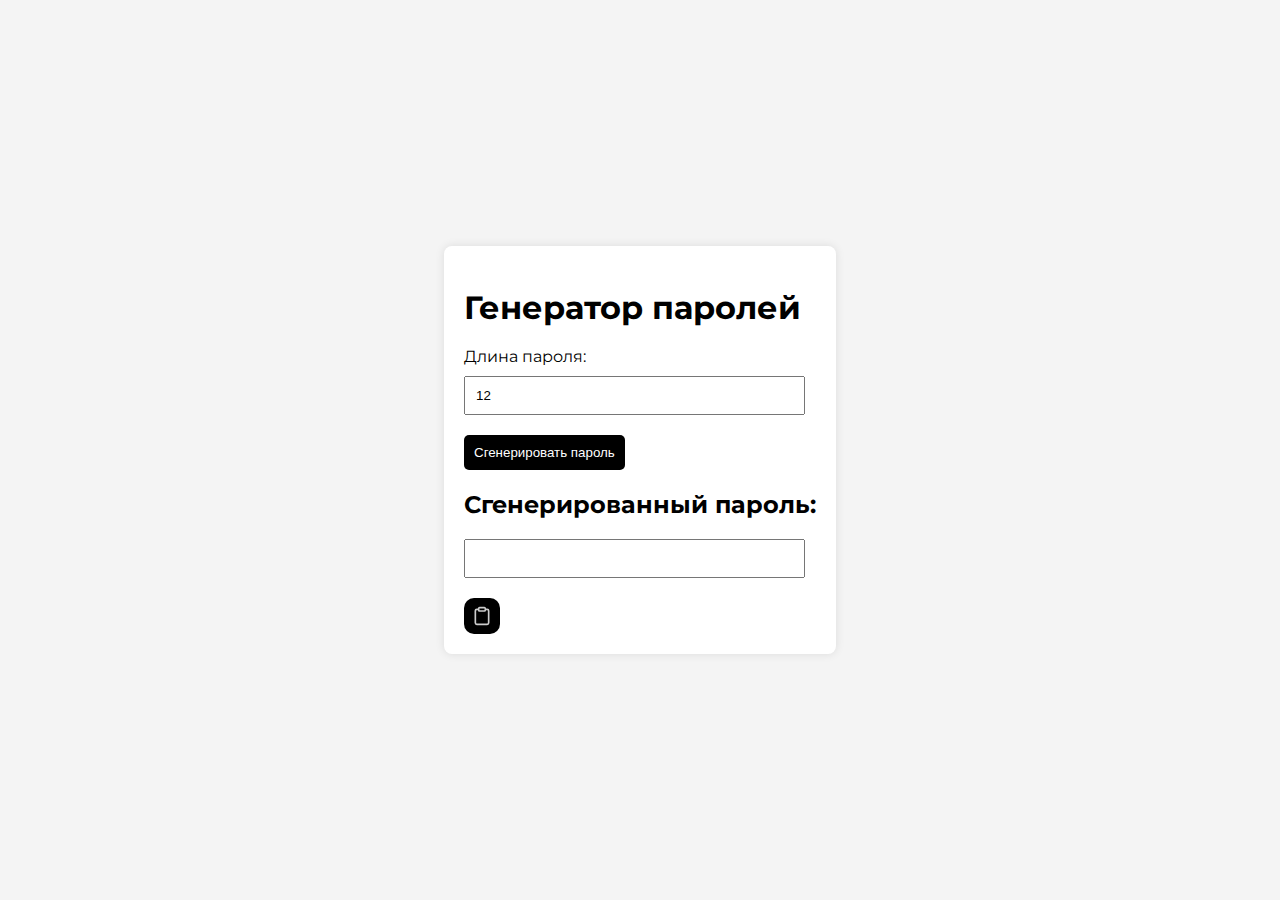
==== index.html @ ba570496 "first commit" ====
<!DOCTYPE html>
<html lang="ru">
<head>
    <meta charset="UTF-8">
    <meta name="viewport" content="width=device-width, initial-scale=1.0">
    <!-- Google Fonts -->
    <link rel="preconnect" href="https://fonts.googleapis.com">
    <link rel="preconnect" href="https://fonts.gstatic.com" crossorigin>
    <link href="https://fonts.googleapis.com/css2?family=Manrope:wght@200..800&family=Montserrat:ital,wght@0,100..900;1,100..900&display=swap" rel="stylesheet">
    <!-- Link CSS -->
    <link rel="stylesheet" href="./style/style.css">
    <!-- Web-site icon -->
    <link rel="web-site icon" type="png" href="./img/logo.png">
    <title>Генератор паролей</title>
</head>
<body>
    <div class="container">
        <h1>Генератор паролей</h1>
        <label for="length">Длина пароля:</label>
        <input type="number" id="length" value="12" min="1" max="100">
        
        <button id="generate">Сгенерировать пароль</button>
        
        <h2>Сгенерированный пароль:</h2>
        <input type="text" id="password" readonly>
        
        <button class="copy" id="copy">
            <span data-text-initial="Скопировать в буфер" data-text-end="Скопировано!" class="tooltip">Скопировать в буфер</span>
            <span>
                <svg xml:space="preserve" style="enable-background:new 0 0 512 512" viewBox="0 0 6.35 6.35" y="0" x="0" height="20" width="20" xmlns:xlink="http://www.w3.org/2000/svg" class="clipboard">
                    <g>
                        <path fill="currentColor" d="M2.43.265c-.3 0-.548.236-.573.53h-.328a.74.74 0 0 0-.735.734v3.822a.74.74 0 0 0 .735.734H4.82a.74.74 0 0 0 .735-.734V1.529a.74.74 0 0 0-.735-.735h-.328a.58.58 0 0 0-.573-.53zm0 .529h1.49c.032 0 .049.017.049.049v.431c0 .032-.017.049-.049.049H2.43c-.032 0-.05-.017-.05-.049V.843c0-.032.018-.05.05-.05zm-.901.53h.328c.026.292.274.528.573.528h1.49a.58.58 0 0 0 .573-.529h.328a.2.2 0 0 1 .206.206v3.822a.2.2 0 0 1-.206.205H1.53a.2.2 0 0 1-.206-.205V1.529a.2.2 0 0 1 .206-.206z"></path>
                    </g>
                </svg>
            </span>
        </button>
    </div>

    <script src="./script/script.js"></script>
</body>
</html>
---- style/style.css ----
body {
  font-family: 'Montserrat', sans-serif;
  background-color: #f4f4f4;
  display: flex;
  justify-content: center;
  align-items: center;
  height: 100vh;
  margin: 0;
}

.container {
  background: white;
  padding: 20px;
  border-radius: 8px;
  box-shadow: 0 0 10px rgba(0, 0, 0, 0.1);
}

h1 {
  margin-bottom: 20px;
}

label {
  display: block;
  margin-bottom: 10px;
}

input[type="number"],
input[type="text"] {
  width: 90%;
  padding: 10px;
  margin-bottom: 20px;
}

button {
  padding: 10px;
  background-color: #000000;
  color: white;
  border: none;
  border-radius: 5px;
  cursor: pointer;
}

button:hover {
  box-shadow: 0 4px 8px rgba(0, 0, 0, 0.2);
}


.copy {
  --button-bg: #000000;
  --button-hover-bg: #000000;
  --button-text-color: #CCCCCC;
  --button-hover-text-color: #ffffff;
  --button-border-radius: 10px;
  --button-diameter: 36px;
  --button-outline-width: 1px;
  --button-outline-color: rgb(255, 255, 255);  
  --tooltip-bg: #f4f3f3;
  --toolptip-border-radius: 4px;
  --tooltip-font-family: Montserrat, monospace;
  --tooltip-font-size: 12px;
  --tootip-text-color: rgb(50, 50, 50);
  --tooltip-padding-x: 7px;
  --tooltip-padding-y: 7px;
  --tooltip-offset: 8px;
}
  
.copy {
  box-sizing: border-box;
  width: var(--button-diameter);
  height: var(--button-diameter);
  border-radius: var(--button-border-radius);
  background-color: var(--button-bg);
  color: var(--button-text-color);
  border: none;
  cursor: pointer;
  position: relative;
  outline: none;
}
  
.tooltip {
  position: absolute;
  opacity: 0;
  visibility: 0;
  top: 0;
  left: 50%;
  transform: translateX(-50%);
  white-space: nowrap;
  font: var(--tooltip-font-size) var(--tooltip-font-family);
  color: var(--tootip-text-color);
  background: var(--tooltip-bg);
  padding: var(--tooltip-padding-y) var(--tooltip-padding-x);
  border-radius: var(--toolptip-border-radius);
  pointer-events: none;
  transition: all var(--tooltip-transition-duration) cubic-bezier(0.68, -0.55, 0.265, 1.55);
}
  
.tooltip::before {
  content: attr(data-text-initial);
}
  
.tooltip::after {
  content: "";
  position: absolute;
  bottom: calc(var(--tooltip-padding-y) / 2 * -1);
  width: var(--tooltip-padding-y);
  height: var(--tooltip-padding-y);
  background: inherit;
  left: 50%;
  transform: translateX(-50%) rotate(45deg);
  z-index: -999;
  pointer-events: none;
}
  
.copy svg {
  position: absolute;
  top: 50%;
  left: 50%;
  transform: translate(-50%, -50%);
}
  
.checkmark {
  display: none;
}
  

.copy:hover .tooltip,
.copy:focus:not(:focus-visible) .tooltip {
  opacity: 1;
  visibility: visible;
  top: calc((100% + var(--tooltip-offset)) * -1);
}
  
.copy:focus:not(:focus-visible) .tooltip::before {
  content: attr(data-text-end);
}
  
.copy:focus:not(:focus-visible) .clipboard {
  display: none;
}

.copy:focus:not(:focus-visible) .checkmark {
  display: block;
}
  
.copy:hover,
.copy:focus {
  background-color: var(--button-hover-bg);
}
  
.copy:active {
  outline: var(--button-outline-width) solid var(--button-outline-color);
}
  
.copy:hover svg {
 color: var(--button-hover-text-color);
}
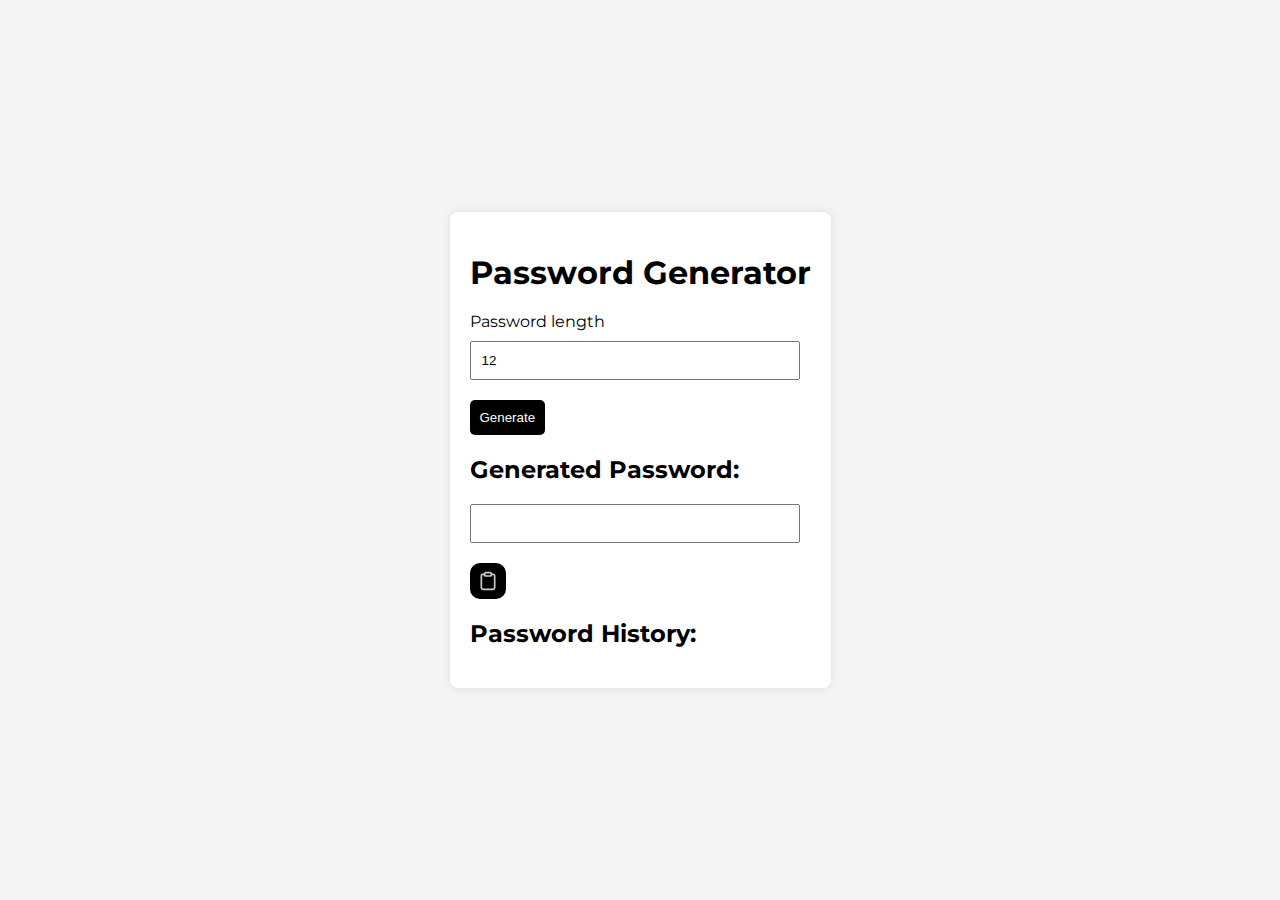
==== commit f9b9bfc8: "Change: Password History, Delete history, translate to English language" ====
--- a/index.html
+++ b/index.html
@@ -10,22 +10,23 @@
     <!-- Link CSS -->
     <link rel="stylesheet" href="./style/style.css">
     <!-- Web-site icon -->
-    <link rel="web-site icon" type="png" href="./img/logo.png">
-    <title>Генератор паролей</title>
+    <link rel="icon" type="image/png" href="./img/logo.png">
+    <title>Password Generator</title>
 </head>
 <body>
+
     <div class="container">
-        <h1>Генератор паролей</h1>
-        <label for="length">Длина пароля:</label>
+        <h1>Password Generator</h1>
+        <label for="length">Password length</label>
         <input type="number" id="length" value="12" min="1" max="100">
         
-        <button id="generate">Сгенерировать пароль</button>
+        <button id="generate">Generate</button>
         
-        <h2>Сгенерированный пароль:</h2>
+        <h2>Generated Password:</h2>
         <input type="text" id="password" readonly>
         
         <button class="copy" id="copy">
-            <span data-text-initial="Скопировать в буфер" data-text-end="Скопировано!" class="tooltip">Скопировать в буфер</span>
+            <span class="tooltip">Copied!</span>
             <span>
                 <svg xml:space="preserve" style="enable-background:new 0 0 512 512" viewBox="0 0 6.35 6.35" y="0" x="0" height="20" width="20" xmlns:xlink="http://www.w3.org/2000/svg" class="clipboard">
                     <g>
@@ -34,7 +35,10 @@
                 </svg>
             </span>
         </button>
-    </div>
+
+        <h2>Password History:</h2>
+        <ul id="password-history"></ul>
+
 
     <script src="./script/script.js"></script>
 </body>
--- a/style/style.css
+++ b/style/style.css
@@ -154,3 +154,13 @@
 .copy:hover svg {
  color: var(--button-hover-text-color);
 }
+
+.delete-button {
+  margin: 9px;
+  background-color: red;
+  color: white;
+  padding: 10px 15px; /* Добавляем отступы для кнопки */
+  border: none; /* Убираем стандартную рамку */
+  border-radius: 5px; /* Закругляем углы кнопки */
+  cursor: pointer; /* Меняем курсор при наведении */
+}
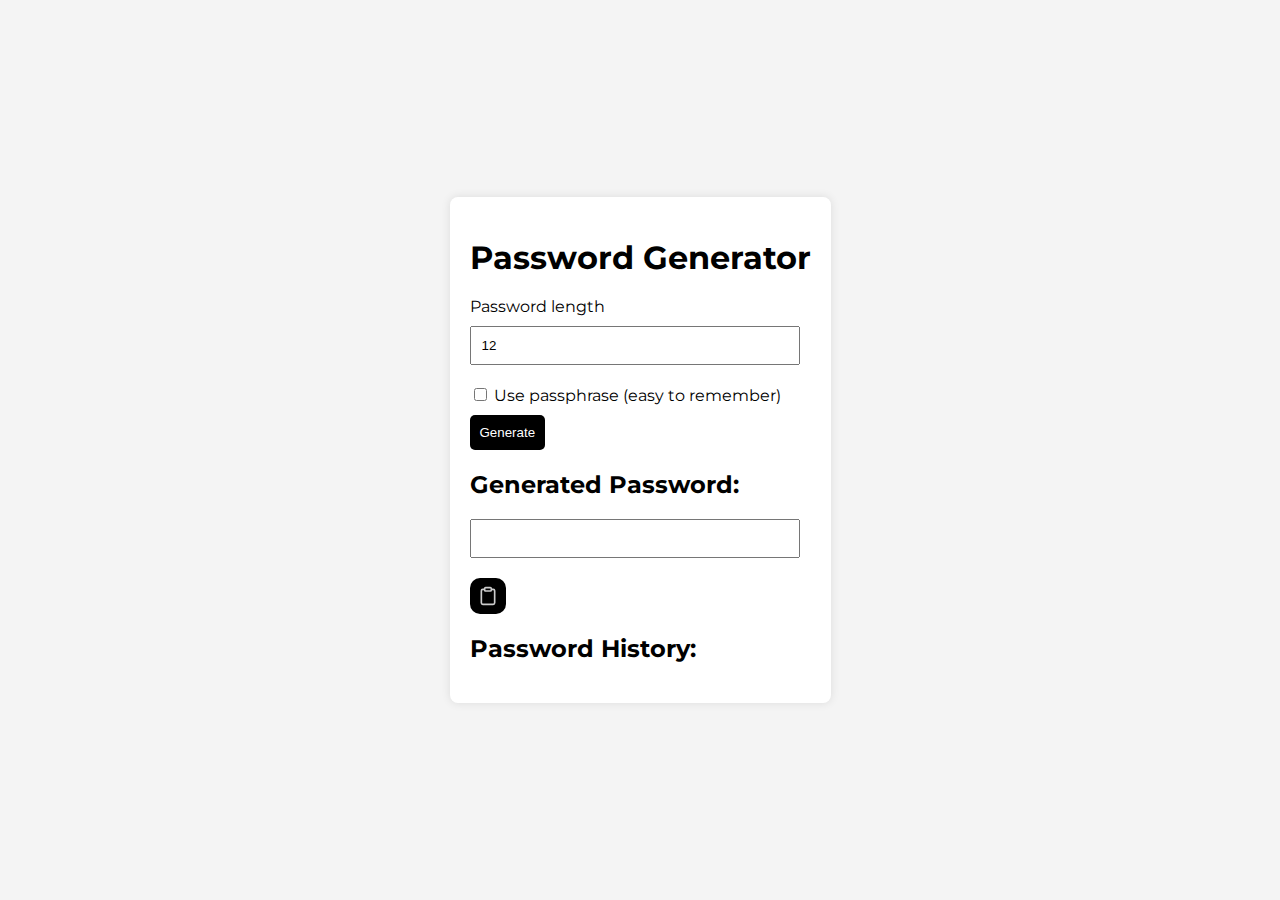
==== commit 93391121: "Update: Password from phrases, added error design for incorrect password length" ====
--- a/index.html
+++ b/index.html
@@ -10,16 +10,21 @@
     <!-- Link CSS -->
     <link rel="stylesheet" href="./style/style.css">
     <!-- Web-site icon -->
-    <link rel="icon" type="image/png" href="./img/logo.png">
+    <link rel="web-site icon" type="png" href="./img/logo.png">
     <title>Password Generator</title>
 </head>
 <body>
 
     <div class="container">
+        <div id="error-message" class="hidden">Please enter a valid password length.</div>  
         <h1>Password Generator</h1>
-        <label for="length">Password length</label>
+        <label for="length">Password length</label>        
         <input type="number" id="length" value="12" min="1" max="100">
-        
+        <label>
+            <input type="checkbox" id="phrase-mode">
+            Use passphrase (easy to remember)
+        </label>
+
         <button id="generate">Generate</button>
         
         <h2>Generated Password:</h2>
--- a/style/style.css
+++ b/style/style.css
@@ -156,11 +156,37 @@
 }
 
 .delete-button {
-  margin: 9px;
-  background-color: red;
+  margin-left: 10px;
+  padding: 4px 10px;
+  background: rgb(0, 0, 0);
   color: white;
-  padding: 10px 15px; /* Добавляем отступы для кнопки */
-  border: none; /* Убираем стандартную рамку */
-  border-radius: 5px; /* Закругляем углы кнопки */
-  cursor: pointer; /* Меняем курсор при наведении */
+  border: none;
+  cursor: pointer;
+  border-radius: 5px;
 }
+
+.tooltip {
+  opacity: 0;
+  transition: opacity 0.3s ease;
+}
+
+#error-message {
+  display: none;
+  background: #ff4d4d;
+  color: white;
+  padding: 10px;
+  border-radius: 5px;
+  margin-top: 10px;
+  text-align: center;
+  font-weight: bold;
+}
+
+#error-message.show {
+  display: block;
+  animation: fadeIn 0.5s ease-in-out;
+}
+
+@keyframes fadeIn {
+  from { opacity: 0; transform: translateY(-5px); }
+  to { opacity: 1; transform: translateY(0); }
+}
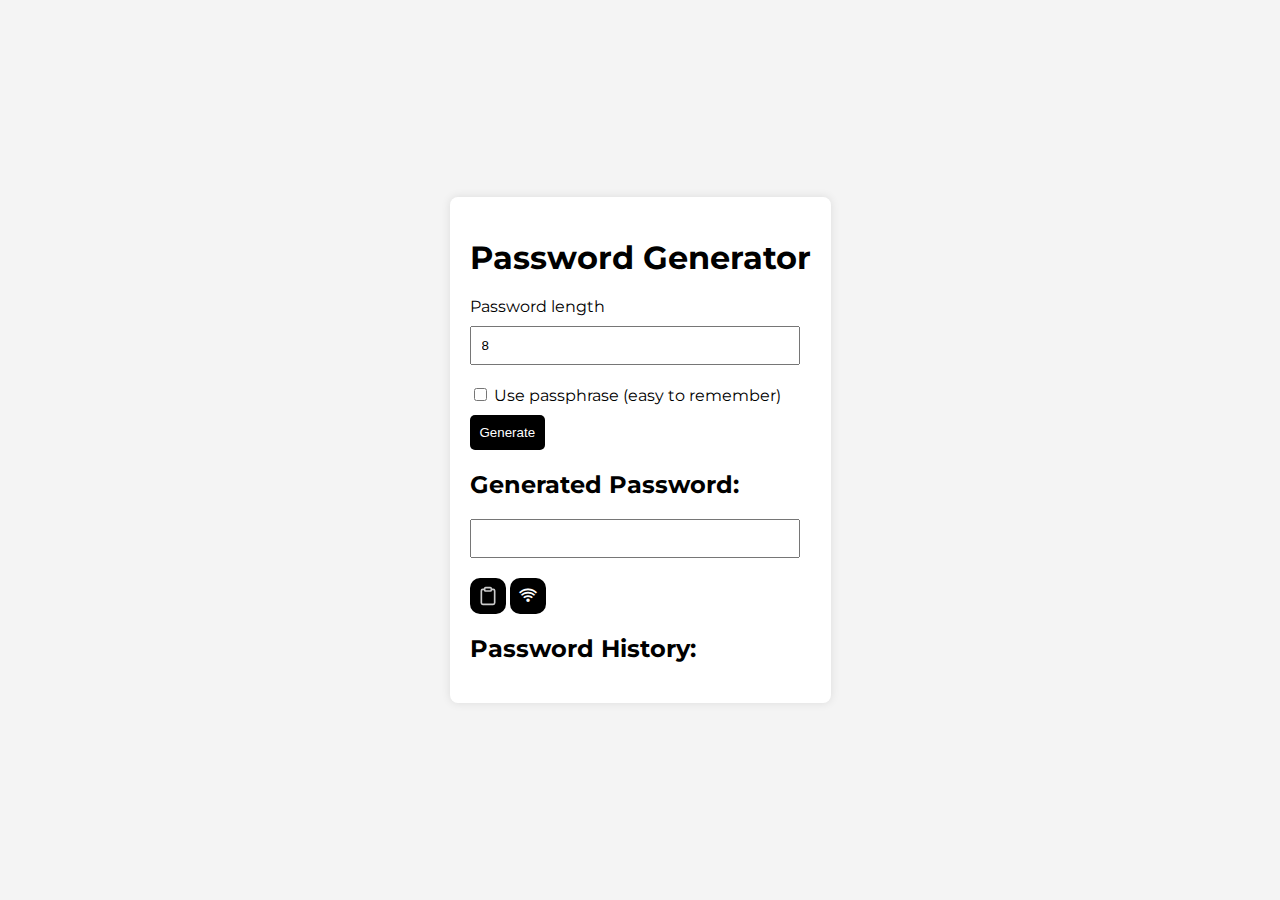
==== commit d32e84ae: "Update. Added a feature for generating passwords for WiFi networks, along with a QR code for quick c" ====
--- a/index.html
+++ b/index.html
@@ -7,10 +7,12 @@
     <link rel="preconnect" href="https://fonts.googleapis.com">
     <link rel="preconnect" href="https://fonts.gstatic.com" crossorigin>
     <link href="https://fonts.googleapis.com/css2?family=Manrope:wght@200..800&family=Montserrat:ital,wght@0,100..900;1,100..900&display=swap" rel="stylesheet">
+    <!-- Boxicons -->
+    <link href='https://unpkg.com/boxicons@2.1.4/css/boxicons.min.css' rel='stylesheet'>
     <!-- Link CSS -->
     <link rel="stylesheet" href="./style/style.css">
     <!-- Web-site icon -->
-    <link rel="web-site icon" type="png" href="./img/logo.png">
+    <link rel="icon" type="png" href="/img/logotype.png">
     <title>Password Generator</title>
 </head>
 <body>
@@ -19,7 +21,7 @@
         <div id="error-message" class="hidden">Please enter a valid password length.</div>  
         <h1>Password Generator</h1>
         <label for="length">Password length</label>        
-        <input type="number" id="length" value="12" min="1" max="100">
+        <input type="number" id="length" value="8" min="1" max="50">
         <label>
             <input type="checkbox" id="phrase-mode">
             Use passphrase (easy to remember)
@@ -31,7 +33,6 @@
         <input type="text" id="password" readonly>
         
         <button class="copy" id="copy">
-            <span class="tooltip">Copied!</span>
             <span>
                 <svg xml:space="preserve" style="enable-background:new 0 0 512 512" viewBox="0 0 6.35 6.35" y="0" x="0" height="20" width="20" xmlns:xlink="http://www.w3.org/2000/svg" class="clipboard">
                     <g>
@@ -41,10 +42,14 @@
             </span>
         </button>
 
+        <button class="wifi-button">
+            <a href="./wifi-generator/wifi.html"><i class='bx bx-wifi'></i></a>
+        </button>
+
         <h2>Password History:</h2>
         <ul id="password-history"></ul>
 
 
     <script src="./script/script.js"></script>
 </body>
-</html>
+</html>--- a/style/style.css
+++ b/style/style.css
@@ -1,6 +1,24 @@
+:root {
+  --font-family: 'Montserrat', sans-serif;
+  --background-color: #f4f4f4;
+  --white: white;
+  --black: #000000;
+  --gray: #CCCCCC;
+  --light-gray: #f4f3f3;
+  --red: #ff4d4d;
+  --shadow: 0 0 10px rgba(0, 0, 0, 0.1);
+  --border-radius: 8px;
+  --button-hover-shadow: 0 4px 8px rgba(0, 0, 0, 0.2);
+  --button-diameter: 36px;
+  --button-border-radius: 10px;
+  --tooltip-font-size: 12px;
+  --tooltip-padding: 7px;
+  --tooltip-offset: 8px;
+}
+
 body {
-  font-family: 'Montserrat', sans-serif;
-  background-color: #f4f4f4;
+  font-family: var(--font-family);
+  background-color: var(--background-color);
   display: flex;
   justify-content: center;
   align-items: center;
@@ -9,10 +27,10 @@
 }
 
 .container {
-  background: white;
+  background: var(--white);
   padding: 20px;
-  border-radius: 8px;
-  box-shadow: 0 0 10px rgba(0, 0, 0, 0.1);
+  border-radius: var(--border-radius);
+  box-shadow: var(--shadow);
 }
 
 h1 {
@@ -33,37 +51,27 @@
 
 button {
   padding: 10px;
-  background-color: #000000;
-  color: white;
+  background-color: var(--black);
+  color: var(--white);
   border: none;
   border-radius: 5px;
   cursor: pointer;
 }
 
 button:hover {
-  box-shadow: 0 4px 8px rgba(0, 0, 0, 0.2);
+  box-shadow: var(--button-hover-shadow);
 }
 
+.copy {
+  --button-bg: var(--black);
+  --button-hover-bg: var(--black);
+  --button-text-color: var(--gray);
+  --button-hover-text-color: var(--white);
+  --button-outline-color: var(--white);
+  --tooltip-bg: var(--light-gray);
+  --tootip-text-color: rgb(50, 50, 50);
+}
 
-.copy {
-  --button-bg: #000000;
-  --button-hover-bg: #000000;
-  --button-text-color: #CCCCCC;
-  --button-hover-text-color: #ffffff;
-  --button-border-radius: 10px;
-  --button-diameter: 36px;
-  --button-outline-width: 1px;
-  --button-outline-color: rgb(255, 255, 255);  
-  --tooltip-bg: #f4f3f3;
-  --toolptip-border-radius: 4px;
-  --tooltip-font-family: Montserrat, monospace;
-  --tooltip-font-size: 12px;
-  --tootip-text-color: rgb(50, 50, 50);
-  --tooltip-padding-x: 7px;
-  --tooltip-padding-y: 7px;
-  --tooltip-offset: 8px;
-}
-  
 .copy {
   box-sizing: border-box;
   width: var(--button-diameter);
@@ -76,106 +84,54 @@
   position: relative;
   outline: none;
 }
-  
-.tooltip {
-  position: absolute;
-  opacity: 0;
-  visibility: 0;
-  top: 0;
-  left: 50%;
-  transform: translateX(-50%);
-  white-space: nowrap;
-  font: var(--tooltip-font-size) var(--tooltip-font-family);
-  color: var(--tootip-text-color);
-  background: var(--tooltip-bg);
-  padding: var(--tooltip-padding-y) var(--tooltip-padding-x);
-  border-radius: var(--toolptip-border-radius);
-  pointer-events: none;
-  transition: all var(--tooltip-transition-duration) cubic-bezier(0.68, -0.55, 0.265, 1.55);
-}
-  
-.tooltip::before {
-  content: attr(data-text-initial);
-}
-  
-.tooltip::after {
-  content: "";
-  position: absolute;
-  bottom: calc(var(--tooltip-padding-y) / 2 * -1);
-  width: var(--tooltip-padding-y);
-  height: var(--tooltip-padding-y);
-  background: inherit;
-  left: 50%;
-  transform: translateX(-50%) rotate(45deg);
-  z-index: -999;
-  pointer-events: none;
-}
-  
+
 .copy svg {
   position: absolute;
   top: 50%;
   left: 50%;
   transform: translate(-50%, -50%);
+  transition: opacity 0.3s ease;
 }
-  
+
 .checkmark {
   display: none;
-}
-  
-
-.copy:hover .tooltip,
-.copy:focus:not(:focus-visible) .tooltip {
-  opacity: 1;
-  visibility: visible;
-  top: calc((100% + var(--tooltip-offset)) * -1);
-}
-  
-.copy:focus:not(:focus-visible) .tooltip::before {
-  content: attr(data-text-end);
-}
-  
-.copy:focus:not(:focus-visible) .clipboard {
-  display: none;
+  opacity: 0;
+  transition: opacity 0.3s ease;
 }
 
-.copy:focus:not(:focus-visible) .checkmark {
+.copy.copied .checkmark {
   display: block;
+  opacity: 1;
 }
-  
+
 .copy:hover,
 .copy:focus {
   background-color: var(--button-hover-bg);
 }
-  
+
 .copy:active {
-  outline: var(--button-outline-width) solid var(--button-outline-color);
-}
-  
-.copy:hover svg {
- color: var(--button-hover-text-color);
+  outline: 1px solid var(--button-outline-color);
 }
 
+.copy:hover svg {
+  color: var(--button-hover-text-color);
+}
 .delete-button {
   margin-left: 10px;
   padding: 4px 10px;
-  background: rgb(0, 0, 0);
-  color: white;
+  background: var(--black);
+  color: var(--white);
   border: none;
   cursor: pointer;
   border-radius: 5px;
 }
 
-.tooltip {
-  opacity: 0;
-  transition: opacity 0.3s ease;
-}
-
 #error-message {
   display: none;
-  background: #ff4d4d;
-  color: white;
+  background: var(--red);
+  color: var(--white);
   padding: 10px;
-  border-radius: 5px;
+  border-radius: var(--border-radius);
   margin-top: 10px;
   text-align: center;
   font-weight: bold;
@@ -183,10 +139,36 @@
 
 #error-message.show {
   display: block;
-  animation: fadeIn 0.5s ease-in-out;
+  animation: fadeIn 0.7s ease-in-out;
 }
 
 @keyframes fadeIn {
   from { opacity: 0; transform: translateY(-5px); }
   to { opacity: 1; transform: translateY(0); }
 }
+
+.wifi-button {
+  display: inline-flex;
+  align-items: center;
+  justify-content: center;
+  padding: 7px 8px;
+  background-color: var(--black);
+  color: var(--white);
+  border-radius: var(--button-border-radius);
+  border: none;
+  cursor: pointer;
+  transition: background-color 0.3s ease;
+}
+
+.wifi-button:hover {
+  background-color: #333;
+}
+
+.wifi-button i {
+  font-size: 20px;
+  color: var(--white);
+}
+
+.bx {
+  color: var(--black);
+}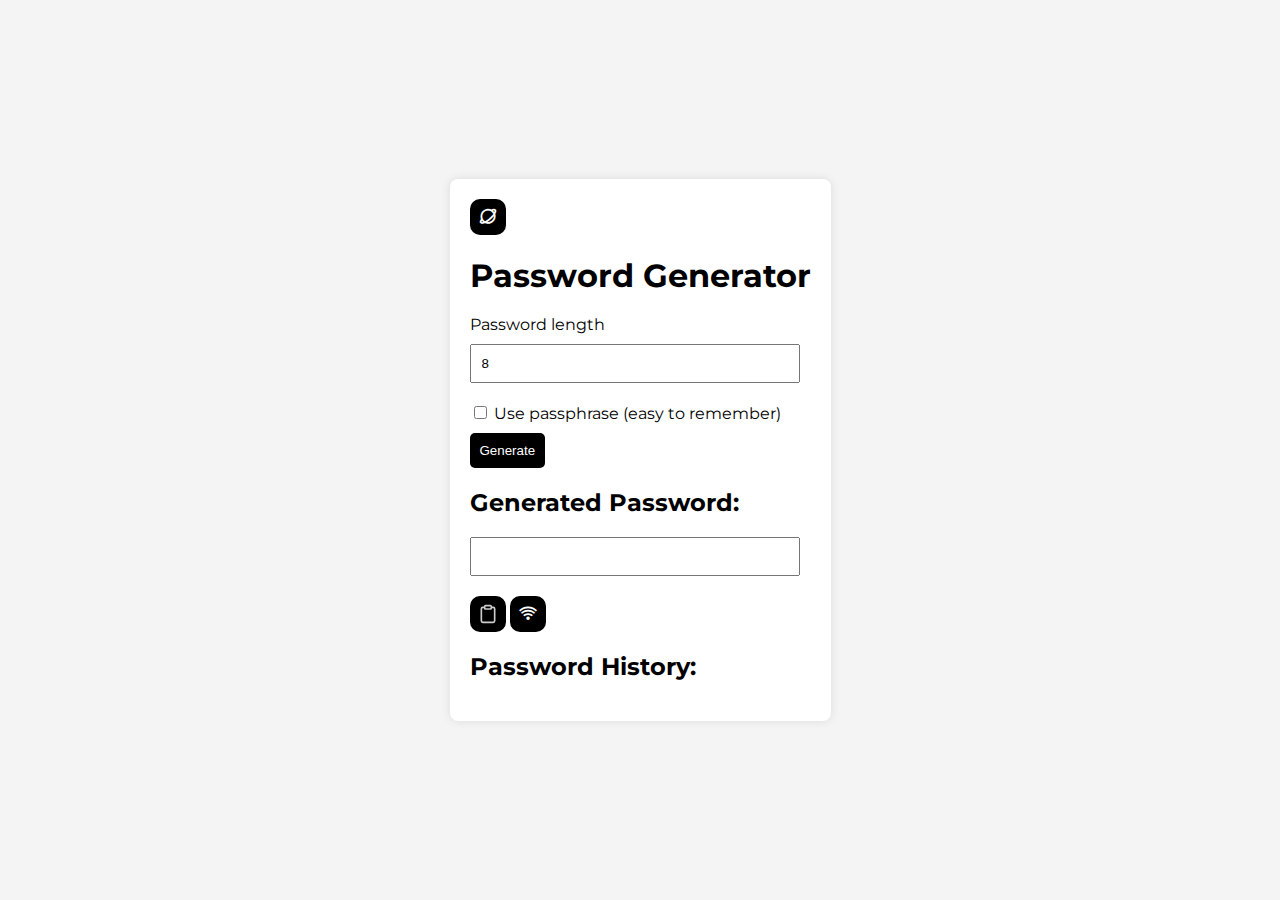
==== commit fc8c884c: "Update: Cosmetic adjustments to code and catalogs" ====
--- a/index.html
+++ b/index.html
@@ -1,55 +1,85 @@
 <!DOCTYPE html>
 <html lang="ru">
-<head>
-    <meta charset="UTF-8">
-    <meta name="viewport" content="width=device-width, initial-scale=1.0">
-    <!-- Google Fonts -->
-    <link rel="preconnect" href="https://fonts.googleapis.com">
-    <link rel="preconnect" href="https://fonts.gstatic.com" crossorigin>
-    <link href="https://fonts.googleapis.com/css2?family=Manrope:wght@200..800&family=Montserrat:ital,wght@0,100..900;1,100..900&display=swap" rel="stylesheet">
-    <!-- Boxicons -->
-    <link href='https://unpkg.com/boxicons@2.1.4/css/boxicons.min.css' rel='stylesheet'>
-    <!-- Link CSS -->
-    <link rel="stylesheet" href="./style/style.css">
-    <!-- Web-site icon -->
-    <link rel="icon" type="png" href="/img/logotype.png">
-    <title>Password Generator</title>
-</head>
-<body>
-
-    <div class="container">
-        <div id="error-message" class="hidden">Please enter a valid password length.</div>  
-        <h1>Password Generator</h1>
-        <label for="length">Password length</label>        
-        <input type="number" id="length" value="8" min="1" max="50">
-        <label>
-            <input type="checkbox" id="phrase-mode">
-            Use passphrase (easy to remember)
-        </label>
-
-        <button id="generate">Generate</button>
-        
-        <h2>Generated Password:</h2>
-        <input type="text" id="password" readonly>
-        
-        <button class="copy" id="copy">
-            <span>
-                <svg xml:space="preserve" style="enable-background:new 0 0 512 512" viewBox="0 0 6.35 6.35" y="0" x="0" height="20" width="20" xmlns:xlink="http://www.w3.org/2000/svg" class="clipboard">
-                    <g>
-                        <path fill="currentColor" d="M2.43.265c-.3 0-.548.236-.573.53h-.328a.74.74 0 0 0-.735.734v3.822a.74.74 0 0 0 .735.734H4.82a.74.74 0 0 0 .735-.734V1.529a.74.74 0 0 0-.735-.735h-.328a.58.58 0 0 0-.573-.53zm0 .529h1.49c.032 0 .049.017.049.049v.431c0 .032-.017.049-.049.049H2.43c-.032 0-.05-.017-.05-.049V.843c0-.032.018-.05.05-.05zm-.901.53h.328c.026.292.274.528.573.528h1.49a.58.58 0 0 0 .573-.529h.328a.2.2 0 0 1 .206.206v3.822a.2.2 0 0 1-.206.205H1.53a.2.2 0 0 1-.206-.205V1.529a.2.2 0 0 1 .206-.206z"></path>
-                    </g>
-                </svg>
-            </span>
-        </button>
-
-        <button class="wifi-button">
-            <a href="./wifi-generator/wifi.html"><i class='bx bx-wifi'></i></a>
-        </button>
-
-        <h2>Password History:</h2>
-        <ul id="password-history"></ul>
-
-
-    <script src="./script/script.js"></script>
-</body>
-</html>+    <head>
+        <meta charset="UTF-8">
+        </meta>
+        <meta name="viewport" content="width=device-width, initial-scale=1.0">
+        </meta>
+            <!-- Google Fonts -->
+        <link rel="preconnect" href="https://fonts.googleapis.com">
+        </link>
+        <link rel="preconnect" href="https://fonts.gstatic.com" crossorigin="">
+        </link>
+        <link href="https://fonts.googleapis.com/css2?family=Manrope:wght@200..800&family=Montserrat:ital,wght@0,100..900;1,100..900&display=swap" rel="stylesheet">
+        </link>
+            <!-- Boxicons -->
+        <link href="https://unpkg.com/boxicons@2.1.4/css/boxicons.min.css" rel="stylesheet">
+        </link>
+            <!-- Link CSS -->
+        <link rel="stylesheet" href="./style/style.css">
+        </link>
+            <!-- Web-site icon -->
+        <link rel="icon" type="png" href="/img/logotype.png">
+        </link>
+        <title>
+            Password Generator
+        </title>
+    </head>
+    <body>
+        <div class="container">
+            <button class="language-toggle">
+                <a href="./ru-ru/index.html">
+                    <i class="bx bx-planet">
+                    </i>
+                </a>
+            </button>
+            <div id="error-message" class="hidden">
+                Please enter a valid password length.
+            </div>
+            <h1>
+                Password Generator
+            </h1>
+            <label for="length">
+                Password length
+            </label>
+            <input type="number" id="length" value="8" min="1" max="50">
+            </input>
+            <label>
+                <input type="checkbox" id="phrase-mode">
+                </input>
+                Use passphrase (easy to remember)
+            </label>
+            <button id="generate">
+                Generate
+            </button>
+            <h2>
+                Generated Password:
+            </h2>
+            <input type="text" id="password" readonly="">
+            </input>
+            <button class="copy" id="copy">
+                <span>
+                    <svg xml:space="preserve" style="enable-background:new 0 0 512 512" viewbox="0 0 6.35 6.35" y="0" x="0" height="20" width="20" xmlns:xlink="http://www.w3.org/2000/svg" class="clipboard">
+                        <g>
+                            <path fill="currentColor" d="M2.43.265c-.3 0-.548.236-.573.53h-.328a.74.74 0 0 0-.735.734v3.822a.74.74 0 0 0 .735.734H4.82a.74.74 0 0 0 .735-.734V1.529a.74.74 0 0 0-.735-.735h-.328a.58.58 0 0 0-.573-.53zm0 .529h1.49c.032 0 .049.017.049.049v.431c0 .032-.017.049-.049.049H2.43c-.032 0-.05-.017-.05-.049V.843c0-.032.018-.05.05-.05zm-.901.53h.328c.026.292.274.528.573.528h1.49a.58.58 0 0 0 .573-.529h.328a.2.2 0 0 1 .206.206v3.822a.2.2 0 0 1-.206.205H1.53a.2.2 0 0 1-.206-.205V1.529a.2.2 0 0 1 .206-.206z">
+                            </path>
+                        </g>
+                    </svg>
+                </span>
+            </button>
+            <button class="wifi-button">
+                <a href="./en-us/wifi.html">
+                    <i class="bx bx-wifi">
+                    </i>
+                </a>
+            </button>
+            <h2>
+                Password History:
+            </h2>
+            <ul id="password-history">
+            </ul>
+            <script src="./script/script.js">
+            </script>
+        </div>
+    </body>
+</html>
--- a/style/style.css
+++ b/style/style.css
@@ -1,14 +1,14 @@
 :root {
-  --font-family: 'Montserrat', sans-serif;
+  --font-family: 'Montserrat',sans-serif;
   --background-color: #f4f4f4;
   --white: white;
   --black: #000000;
   --gray: #CCCCCC;
   --light-gray: #f4f3f3;
   --red: #ff4d4d;
-  --shadow: 0 0 10px rgba(0, 0, 0, 0.1);
+  --shadow: 0 0 10px rgba(0,0,0,0.1);
   --border-radius: 8px;
-  --button-hover-shadow: 0 4px 8px rgba(0, 0, 0, 0.2);
+  --button-hover-shadow: 0 4px 8px rgba(0,0,0,0.2);
   --button-diameter: 36px;
   --button-border-radius: 10px;
   --tooltip-font-size: 12px;
@@ -42,8 +42,7 @@
   margin-bottom: 10px;
 }
 
-input[type="number"],
-input[type="text"] {
+input[type="number"],input[type="text"] {
   width: 90%;
   padding: 10px;
   margin-bottom: 20px;
@@ -69,7 +68,7 @@
   --button-hover-text-color: var(--white);
   --button-outline-color: var(--white);
   --tooltip-bg: var(--light-gray);
-  --tootip-text-color: rgb(50, 50, 50);
+  --tootip-text-color: rgb(50,50,50);
 }
 
 .copy {
@@ -89,7 +88,7 @@
   position: absolute;
   top: 50%;
   left: 50%;
-  transform: translate(-50%, -50%);
+  transform: translate(-50%,-50%);
   transition: opacity 0.3s ease;
 }
 
@@ -104,8 +103,7 @@
   opacity: 1;
 }
 
-.copy:hover,
-.copy:focus {
+.copy:hover,.copy:focus {
   background-color: var(--button-hover-bg);
 }
 
@@ -116,6 +114,7 @@
 .copy:hover svg {
   color: var(--button-hover-text-color);
 }
+
 .delete-button {
   margin-left: 10px;
   padding: 4px 10px;
@@ -143,8 +142,16 @@
 }
 
 @keyframes fadeIn {
-  from { opacity: 0; transform: translateY(-5px); }
-  to { opacity: 1; transform: translateY(0); }
+  from {
+      opacity: 0;
+      transform: translateY(-5px);
+  }
+
+to {
+      opacity: 1;
+      transform: translateY(0);
+  }
+
 }
 
 .wifi-button {
@@ -169,6 +176,29 @@
   color: var(--white);
 }
 
+.language-toggle {
+  display: inline-flex;
+  align-items: center;
+  justify-content: center;
+  padding: 7px 8px;
+  background-color: var(--black);
+  color: var(--white);
+  border-radius: var(--button-border-radius);
+  border: none;
+  cursor: pointer;
+  transition: background-color 0.3s ease;
+  color: white;
+}
+
+.language-toggle:hover {
+  background-color: #333;
+}
+
+.language-toggle i {
+  font-size: 20px;
+  color: var(--white);
+}
+
 .bx {
-  color: var(--black);
+  color: black;
 }